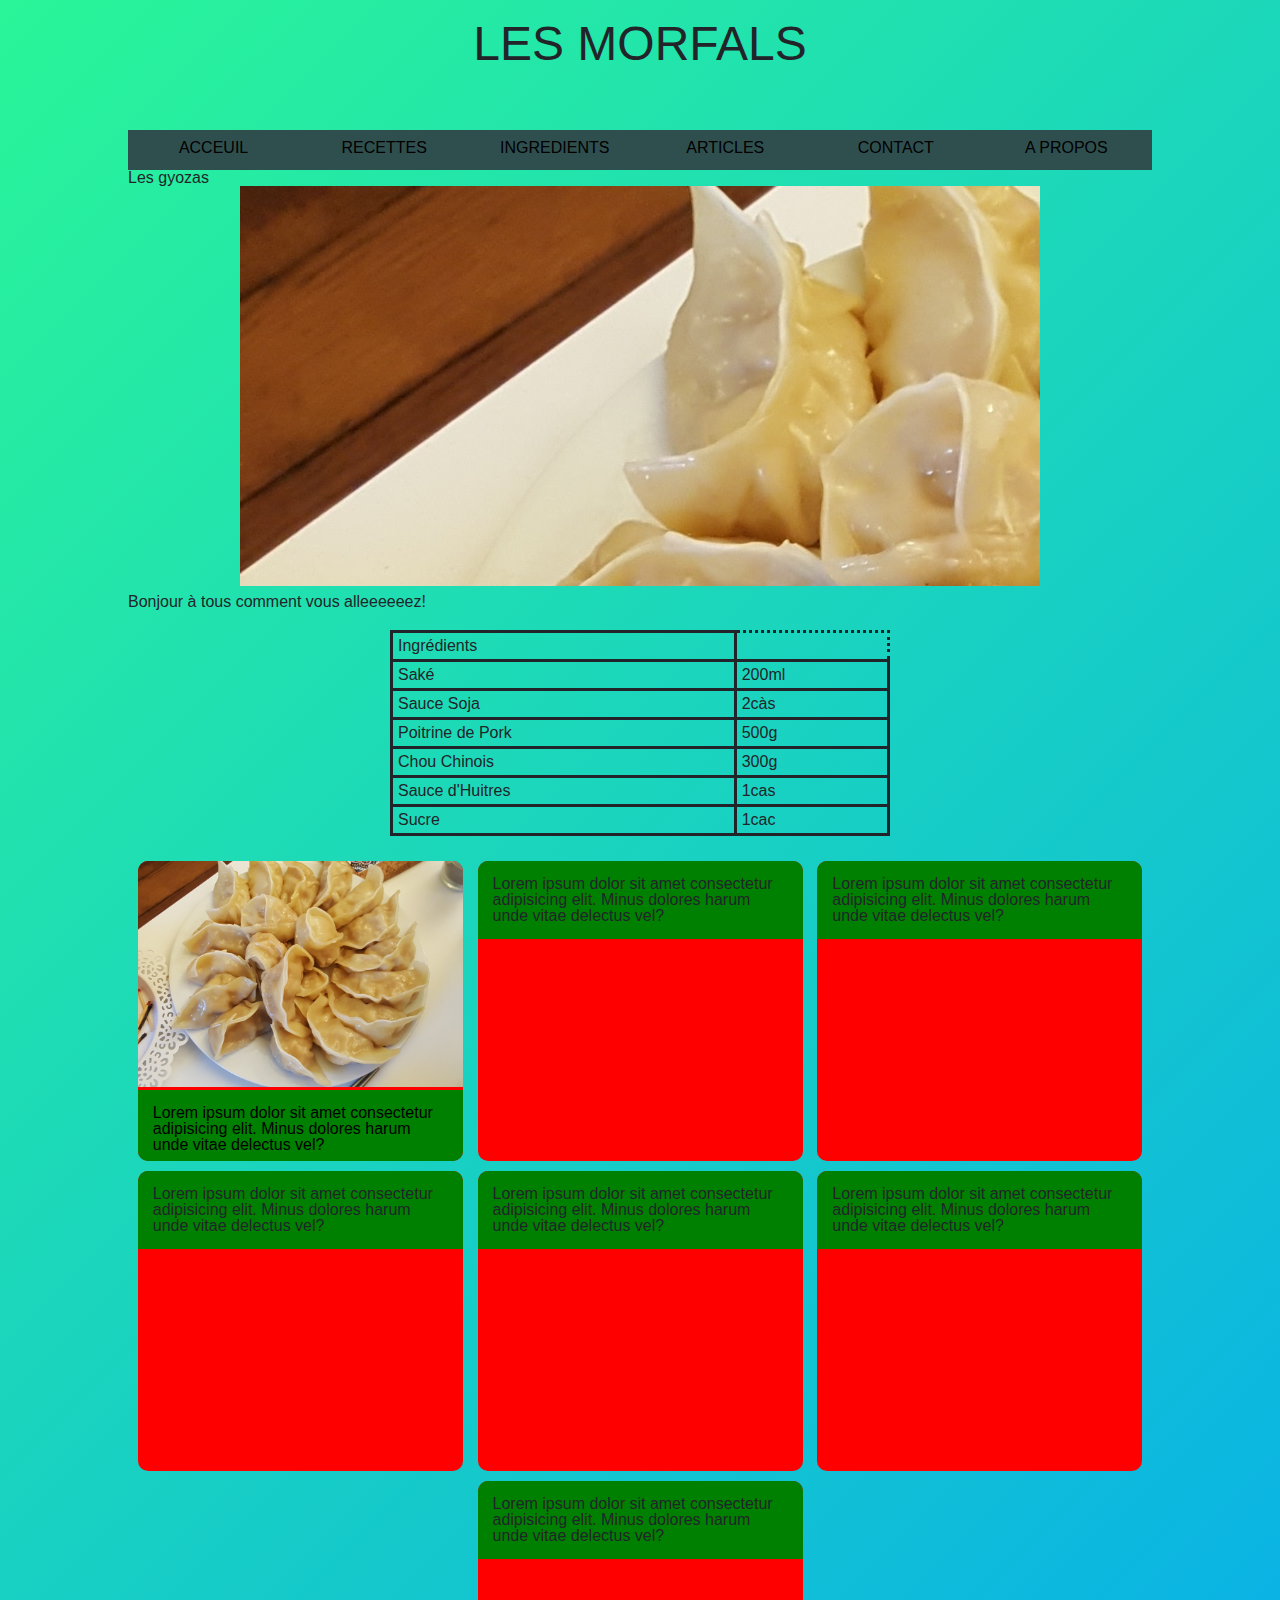
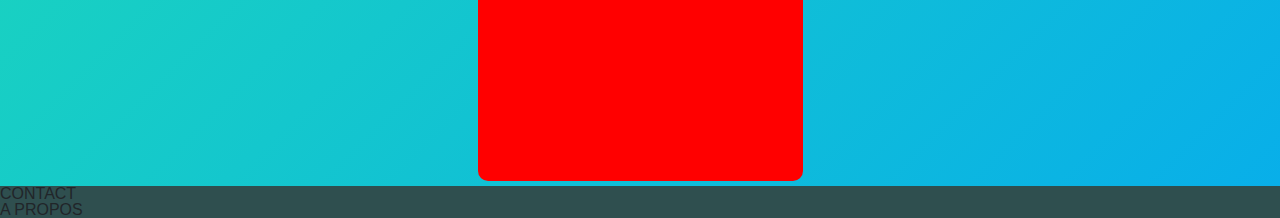
==== recette.html @ 82ce6897 "First commit" ====
<!DOCTYPE html>
<html lang="en">
<head>
    <meta charset="UTF-8">
    <meta http-equiv="X-UA-Compatible" content="IE=edge">
    <meta name="viewport" content="width=device-width, initial-scale=1.0">
    <title>Les Morfals - Recettes de cuisine faciles, Asiatiques, Végétariennes, Economiques</title>

    <link rel="stylesheet" href="https://maxcdn.bootstrapcdn.com/bootstrap/4.0.0/css/bootstrap.min.css" integrity="sha384-Gn5384xqQ1aoWXA+058RXPxPg6fy4IWvTNh0E263XmFcJlSAwiGgFAW/dAiS6JXm" crossorigin="anonymous">
    <link rel="stylesheet" href="reset.css">
    <link rel="stylesheet" href="style.css">
</head>

<body>

    <div class="cadreCentral">

        <div class="banniere">
            <h1>LES MORFALS</h1>
        </div>

        <div class="barreNavigation">
            <a href=".">ACCEUIL</a>
            <a href="">RECETTES</a>
            <a href="">INGREDIENTS</a>
            <a href="">ARTICLES</a>
            <a href="">CONTACT</a>
            <a href="">A PROPOS</a>
        </div>
        
        <div class="conteneurArticle">

            <!-- QUELQUE PART ICI UN LIEN-ANCHOR VERS LA RECETTE -->
            
            <div class="titreArticle">Les gyozas</div>
            <div class="cadreImageArticle">
                <img src="img/raviolis2.jpg" alt="">
            </div>
            <div class="chapeauArticle"></div>
            <p>Bonjour à tous comment vous alleeeeeez!</p>


            <!-- ICI ON PLACE UN TABLEAU AVEC LES INGREDIENTS PUIS LA RECETTE SUCCINTE -->
            <table>
              
                <tr><td>Ingrédients<br></td></tr>
                
                <tr>
                  <td>Saké</td>
                  <td>200ml</td>
                </tr>
                <tr>
                  <td>Sauce Soja</td>
                  <td>2càs</td>
                </tr>
                <tr>
                  <td>Poitrine de Pork</td>
                  <td>500g</td>
                </tr>
                <tr>
                  <td>Chou Chinois</td>
                  <td>300g</td>
                </tr>
                <tr>
                  <td>Sauce d'Huitres</td>
                  <td>1cas</td>
                </tr>
                <tr>
                  <td>Sucre</td>
                  <td>1cac</td>
                </tr>
              
            </table>


        </div>

        <div class="conteneurCarres">

            <a href="#">
              <div class="carreRecettes">
                <img src="img/raviolis2.jpg" alt="Image please">
                <h2>Lorem ipsum dolor sit amet consectetur adipisicing elit. Minus dolores harum unde vitae delectus vel?</h2>
              </div>
            </a>
            <div class="carreRecettes">
              
              <h2>Lorem ipsum dolor sit amet consectetur adipisicing elit. Minus dolores harum unde vitae delectus vel?</h2>
            </div>
            <div class="carreRecettes">
              
              <h2>Lorem ipsum dolor sit amet consectetur adipisicing elit. Minus dolores harum unde vitae delectus vel?</h2>
            </div>
            <div class="carreRecettes">
              
              <h2>Lorem ipsum dolor sit amet consectetur adipisicing elit. Minus dolores harum unde vitae delectus vel?</h2>
            </div>
            <div class="carreRecettes">
              
              <h2>Lorem ipsum dolor sit amet consectetur adipisicing elit. Minus dolores harum unde vitae delectus vel?</h2>
            </div>
            <div class="carreRecettes">
              
              <h2>Lorem ipsum dolor sit amet consectetur adipisicing elit. Minus dolores harum unde vitae delectus vel?</h2>
            </div>
            <div class="carreRecettes">
              
              <h2>Lorem ipsum dolor sit amet consectetur adipisicing elit. Minus dolores harum unde vitae delectus vel?</h2>
            </div>

        </div>

    </div>
    
    <footer>
        <ul>
            <li>CONTACT</li>
            <li>A PROPOS</li>
        </ul>
    </footer>

    


    <script src="https://code.jquery.com/jquery-3.2.1.slim.min.js" integrity="sha384-KJ3o2DKtIkvYIK3UENzmM7KCkRr/rE9/Qpg6aAZGJwFDMVNA/GpGFF93hXpG5KkN" crossorigin="anonymous"></script>
    <script src="https://cdnjs.cloudflare.com/ajax/libs/popper.js/1.12.9/umd/popper.min.js" integrity="sha384-ApNbgh9B+Y1QKtv3Rn7W3mgPxhU9K/ScQsAP7hUibX39j7fakFPskvXusvfa0b4Q" crossorigin="anonymous"></script>
    <script src="https://maxcdn.bootstrapcdn.com/bootstrap/4.0.0/js/bootstrap.min.js" integrity="sha384-JZR6Spejh4U02d8jOt6vLEHfe/JQGiRRSQQxSfFWpi1MquVdAyjUar5+76PVCmYl" crossorigin="anonymous"></script>
</body>

</html>
---- style.css ----
body {
    width: 100%;
    background-color: #08AEEA;
    background-image: linear-gradient(315deg, #08AEEA 0%, #2AF598 100%);
    font-family: Arial, Helvetica, sans-serif;
}

.cadreCentral {
    margin: 0 auto;
    max-width: 1024px;
}

/* STYLE DE LA BANNIERE */
.banniere {
    
    height: 130px;
    text-align: center;
    font-size: 3rem;
    font-family: 'Nunito', sans-serif;
}

.banniere h1 {
    padding: 20px 0;
}

/* BOUTTONS DE PARTAGE LATERAUX */
.barreLateralePartage {
    position: fixed;
    left: 0px;
}

/* STYLE BARRE DE NAVIGATION */
.barreNavigation {
    z-index: 4;
    position: -webkit-sticky;
    position: sticky;
    top: 0px;
    height: 40px;
    background-color: darkslategray;
    display: flex;
    flex-wrap: wrap;
    justify-content: space-evenly;
    /* text-align: center; */
}

.barreNavigation a {
    padding-top: 10px;
    width: 16.6%;
    height: 100%;
    text-align: center;
    color: black;
}

.barreNavigation a:hover {
    background-color: white;
    transition-duration: 1s;
    text-decoration: none;
}

/* STYLE DU CAROUSEL */
.conteneurCarousel {
    margin: 15px auto 15px;
    max-width: 1024px;
    padding: 0 10px;
    border-radius: 10px;
    overflow: hidden;
    /* height: 130px; */
    
}

/* STYLE CORPS DES ARTICLES ET RECETTES */
.cadreImageArticle {
    width: 800px;
    height: 400px;
    overflow: hidden;
    margin: 0px auto 8px;
}

table {
    margin: 20px auto;
    width: 500px;
    border: dotted;
}

td {
    padding: 5px;
    border: solid;
}




/* CSS POUR LES CARRES-VIGNETTES RECETTES */
.conteneurCarres {
    min-height: 500px;
    display: flex;
    flex-wrap: wrap;
    justify-content: space-evenly;
    /* font-size: 3rem; */
}

.carreRecettes {
    overflow: hidden;
    margin: 5px;
    width: 325px;
    height: 300px;
    background-color: red;
    border-radius: 10px;
}

.carreRecettes img {
    width: 100%;
    height: auto;
}

.carreRecettes img:hover {
    transform: scale(1.05);
    transition-duration: 1s;
}

.carreRecettes h2 {
    z-index: 4;
    padding: 15px;
    background-color: green;
}


/* FOOTER */
footer {
    background-color: darkslategray;
}

.footerBox {
    margin: 0px auto;
    max-width: 1024px;
    display: flex;
    flex-wrap: wrap;
    justify-content: space-between;
}

.footerBoxMap {
    width: 30%;
    margin: 10px;
    /* padding-right: 100px; */
    border-right: dotted black;
}

.footerBoxCopyright {
    margin: 10px;
}


/* REACTIVITE - RESPONSIVENESS */
@media (max-width: 700px) {

    .conteneurCarousel {
        display: none;
    }

    /* A CORRIGER OU SUPPRIMER: ne s'affiche pas mais prend tout de même de la place (JS?) */
    footer a {
        display: none;
    }
}
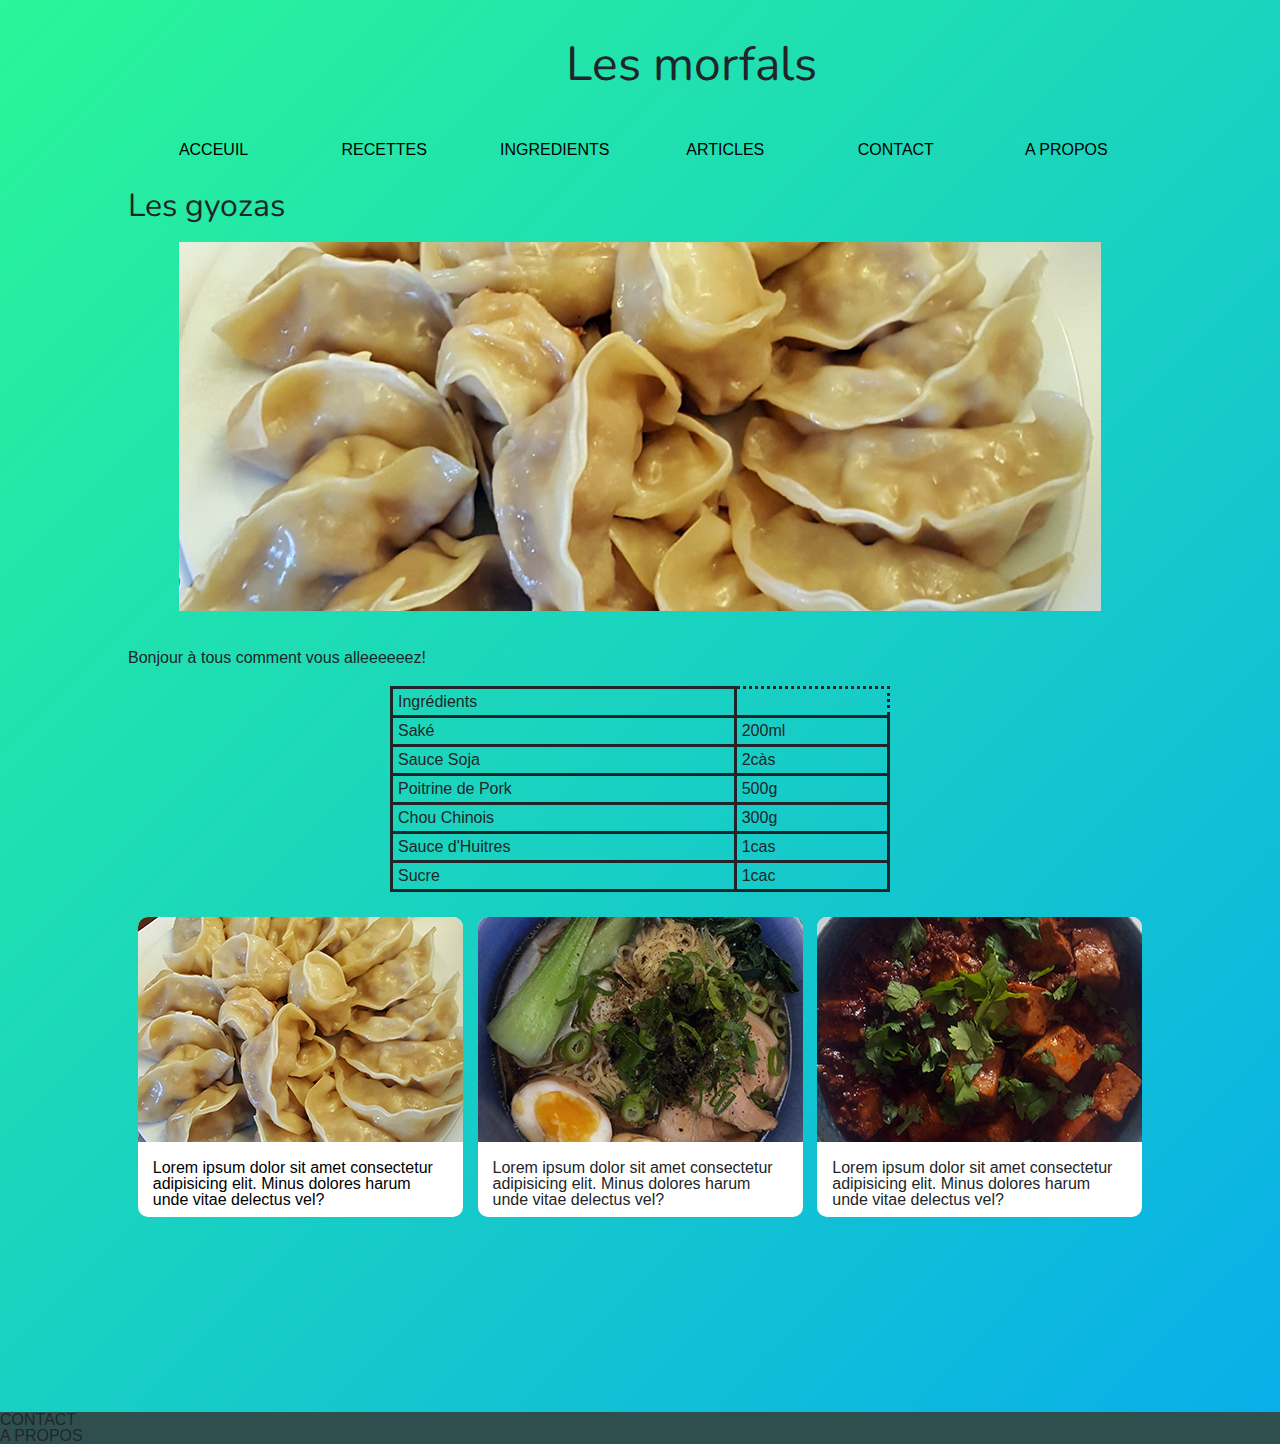
==== commit e2d7101a: "Ajout photos, implementation réactivité" ====
--- a/recette.html
+++ b/recette.html
@@ -6,6 +6,9 @@
     <meta name="viewport" content="width=device-width, initial-scale=1.0">
     <title>Les Morfals - Recettes de cuisine faciles, Asiatiques, Végétariennes, Economiques</title>
 
+    <link rel="preconnect" href="https://fonts.googleapis.com">
+    <link rel="preconnect" href="https://fonts.gstatic.com" crossorigin>
+    <link href="https://fonts.googleapis.com/css2?family=Nunito:wght@900&display=swap" rel="stylesheet"> 
     <link rel="stylesheet" href="https://maxcdn.bootstrapcdn.com/bootstrap/4.0.0/css/bootstrap.min.css" integrity="sha384-Gn5384xqQ1aoWXA+058RXPxPg6fy4IWvTNh0E263XmFcJlSAwiGgFAW/dAiS6JXm" crossorigin="anonymous">
     <link rel="stylesheet" href="reset.css">
     <link rel="stylesheet" href="style.css">
@@ -16,7 +19,7 @@
     <div class="cadreCentral">
 
         <div class="banniere">
-            <h1>LES MORFALS</h1>
+            <h1>Les morfals</h1>
         </div>
 
         <div class="barreNavigation">
@@ -34,7 +37,7 @@
             
             <div class="titreArticle">Les gyozas</div>
             <div class="cadreImageArticle">
-                <img src="img/raviolis2.jpg" alt="">
+                <img src="img/gyozas_carousel.png" alt="">
             </div>
             <div class="chapeauArticle"></div>
             <p>Bonjour à tous comment vous alleeeeeez!</p>
@@ -77,38 +80,38 @@
 
         <div class="conteneurCarres">
 
-            <a href="#">
-              <div class="carreRecettes">
-                <img src="img/raviolis2.jpg" alt="Image please">
-                <h2>Lorem ipsum dolor sit amet consectetur adipisicing elit. Minus dolores harum unde vitae delectus vel?</h2>
-              </div>
-            </a>
+          <a href="recette.html">
             <div class="carreRecettes">
-              
+              <img src="img/gyozas_vignette.png" alt="Image please">
               <h2>Lorem ipsum dolor sit amet consectetur adipisicing elit. Minus dolores harum unde vitae delectus vel?</h2>
             </div>
-            <div class="carreRecettes">
-              
-              <h2>Lorem ipsum dolor sit amet consectetur adipisicing elit. Minus dolores harum unde vitae delectus vel?</h2>
-            </div>
-            <div class="carreRecettes">
-              
-              <h2>Lorem ipsum dolor sit amet consectetur adipisicing elit. Minus dolores harum unde vitae delectus vel?</h2>
-            </div>
-            <div class="carreRecettes">
-              
-              <h2>Lorem ipsum dolor sit amet consectetur adipisicing elit. Minus dolores harum unde vitae delectus vel?</h2>
-            </div>
-            <div class="carreRecettes">
-              
-              <h2>Lorem ipsum dolor sit amet consectetur adipisicing elit. Minus dolores harum unde vitae delectus vel?</h2>
-            </div>
-            <div class="carreRecettes">
-              
-              <h2>Lorem ipsum dolor sit amet consectetur adipisicing elit. Minus dolores harum unde vitae delectus vel?</h2>
-            </div>
+          </a>
+          <div class="carreRecettes" href="recette.html">
+            <img src="img/ramen_vignette.png" alt="Image please">
+            <h2>Lorem ipsum dolor sit amet consectetur adipisicing elit. Minus dolores harum unde vitae delectus vel?</h2>
+          </div>
+          <div class="carreRecettes">
+            <img src="img/mapotofu_vignette.png" alt="Image please">
+            <h2>Lorem ipsum dolor sit amet consectetur adipisicing elit. Minus dolores harum unde vitae delectus vel?</h2>
+          </div>
+          <!-- <div class="carreRecettes">
+            <img src="img/boeufpochesichuan_vignette.png" alt="Image please">
+            <h2>Lorem ipsum dolor sit amet consectetur adipisicing elit. Minus dolores harum unde vitae delectus vel?</h2>
+          </div>
+          <div class="carreRecettes">
+            <img src="img/pouletfrit_vignette.png" alt="Image please">
+            <h2>Lorem ipsum dolor sit amet consectetur adipisicing elit. Minus dolores harum unde vitae delectus vel?</h2>
+          </div>
+          <div class="carreRecettes">
+            <img src="img/bibimbap_vignette.png" alt="Image please">
+            <h2>Lorem ipsum dolor sit amet consectetur adipisicing elit. Minus dolores harum unde vitae delectus vel?</h2>
+          </div>
+          <div class="carreRecettes">
+            <img src="img/tofubraise_vignette.png" alt="Image please">
+            <h2>Lorem ipsum dolor sit amet consectetur adipisicing elit. Minus dolores harum unde vitae delectus vel?</h2>
+          </div> -->
 
-        </div>
+      </div>
 
     </div>
     
--- a/style.css
+++ b/style.css
@@ -6,13 +6,17 @@
 }
 
 .cadreCentral {
-    margin: 0 auto;
+    /* margin: 0 auto; */
+    margin-left: 10%;
     max-width: 1024px;
 }
 
 /* STYLE DE LA BANNIERE */
+.fondBanniere {
+    background-image: linear-gradient(90deg, #cf0e0e 80%, #fd8b8b 100%);
+}
+
 .banniere {
-    
     height: 130px;
     text-align: center;
     font-size: 3rem;
@@ -20,31 +24,33 @@
 }
 
 .banniere h1 {
-    padding: 20px 0;
-}
-
-/* BOUTTONS DE PARTAGE LATERAUX */
-.barreLateralePartage {
-    position: fixed;
-    left: 0px;
+    padding: 40px 0 0 10%;
 }
 
 /* STYLE BARRE DE NAVIGATION */
-.barreNavigation {
+.fondNavigation {
     z-index: 4;
     position: -webkit-sticky;
     position: sticky;
     top: 0px;
+    background-color: darkslategray;
+}
+
+.barreNavigation {
+    margin: 0 auto;
+    max-width: 1024px;
+    /* z-index: 4;
+    position: -webkit-sticky;
+    position: sticky; */
+    /* top: 0px; */
     height: 40px;
-    background-color: darkslategray;
     display: flex;
     flex-wrap: wrap;
     justify-content: space-evenly;
-    /* text-align: center; */
 }
 
 .barreNavigation a {
-    padding-top: 10px;
+    padding-top: 12px;
     width: 16.6%;
     height: 100%;
     text-align: center;
@@ -55,6 +61,20 @@
     background-color: white;
     transition-duration: 1s;
     text-decoration: none;
+}
+
+/* BOUTTONS DE PARTAGE LATERAUX */
+.barreLateralePartage {
+    position: fixed;
+    top: 250px;
+    left: 0px;
+}
+
+.iconeRS {
+    height: 55px;
+    width: 55px;
+    margin-bottom: 10px;
+    padding-left: 2px;
 }
 
 /* STYLE DU CAROUSEL */
@@ -68,12 +88,87 @@
     
 }
 
+
+.mobileDroit {
+    position: fixed;
+    width: 300px;
+    right: 3%;
+    top: 190px;
+}
+
+/* AUTRES ARTICLES */
+.boiteArticles {
+    position: fixed;
+    top: 190px;
+    right: 3%;
+    height: 255px;
+    width: 300px;
+    background-color: white;
+    border: dotted;
+}
+
+.boiteArticlesContenu {
+    margin: 40px;
+}
+
+.boiteArticlesContenu h2 {
+    font-family: 'Nunito', sans-serif;
+    margin-bottom: 10px;
+}
+
+.boiteArticlesContenu li {
+    padding-bottom: 5px;
+}
+
+/* NEWSLETTER */
+.newsletter {
+    position: fixed;
+    top: 460px;
+    right: 3%;
+    height: 220px;
+    width: 300px;
+    background-color: white;
+    border: dotted;
+}
+
+.newsletterTexte {
+    margin: 40px;
+    padding-bottom: 0px;
+}
+
+.newsletter input {
+    margin-left: 40px;
+    width: 215px;
+}
+
+/* .newsletterContenu {
+    padding: 40px;
+} */
+
+.newsletterContenu p {
+    border-bottom: 1px solid;
+}
+
 /* STYLE CORPS DES ARTICLES ET RECETTES */
+.titreArticle {
+    font-size: 2rem;
+    font-family: 'Nunito', sans-serif;
+    margin: 20px 0;
+}
+
 .cadreImageArticle {
-    width: 800px;
+    width: 1024px;
     height: 400px;
     overflow: hidden;
     margin: 0px auto 8px;
+    display: block;
+    text-align: center;
+}
+
+.cadreImageArticle img {
+    margin: 0px auto;
+    max-width: 90%;
+    max-height: 100%;
 }
 
 table {
@@ -104,7 +199,7 @@
     margin: 5px;
     width: 325px;
     height: 300px;
-    background-color: red;
+    background-color: white;
     border-radius: 10px;
 }
 
@@ -121,7 +216,7 @@
 .carreRecettes h2 {
     z-index: 4;
     padding: 15px;
-    background-color: green;
+
 }
 
 
@@ -151,6 +246,28 @@
 
 
 /* REACTIVITE - RESPONSIVENESS */
+
+@media (max-width: 1520px) {
+
+    .mobileDroit {
+        /* position: relative;
+        display: flex;
+        flex-wrap: wrap;
+        justify-content: space-evenly; */
+        display: none;
+    }
+
+    .cadreCentral {
+        margin: 0 auto;
+    }
+}
+
+@media (max-width: 1125px) {
+    .barreLateralePartage {
+        display: none;
+    }
+}
+
 @media (max-width: 700px) {
 
     .conteneurCarousel {
@@ -158,7 +275,7 @@
     }
 
     /* A CORRIGER OU SUPPRIMER: ne s'affiche pas mais prend tout de même de la place (JS?) */
-    footer a {
-        display: none;
-    }
-}
+    .mapExtra {
+        display: none;
+    }
+}
